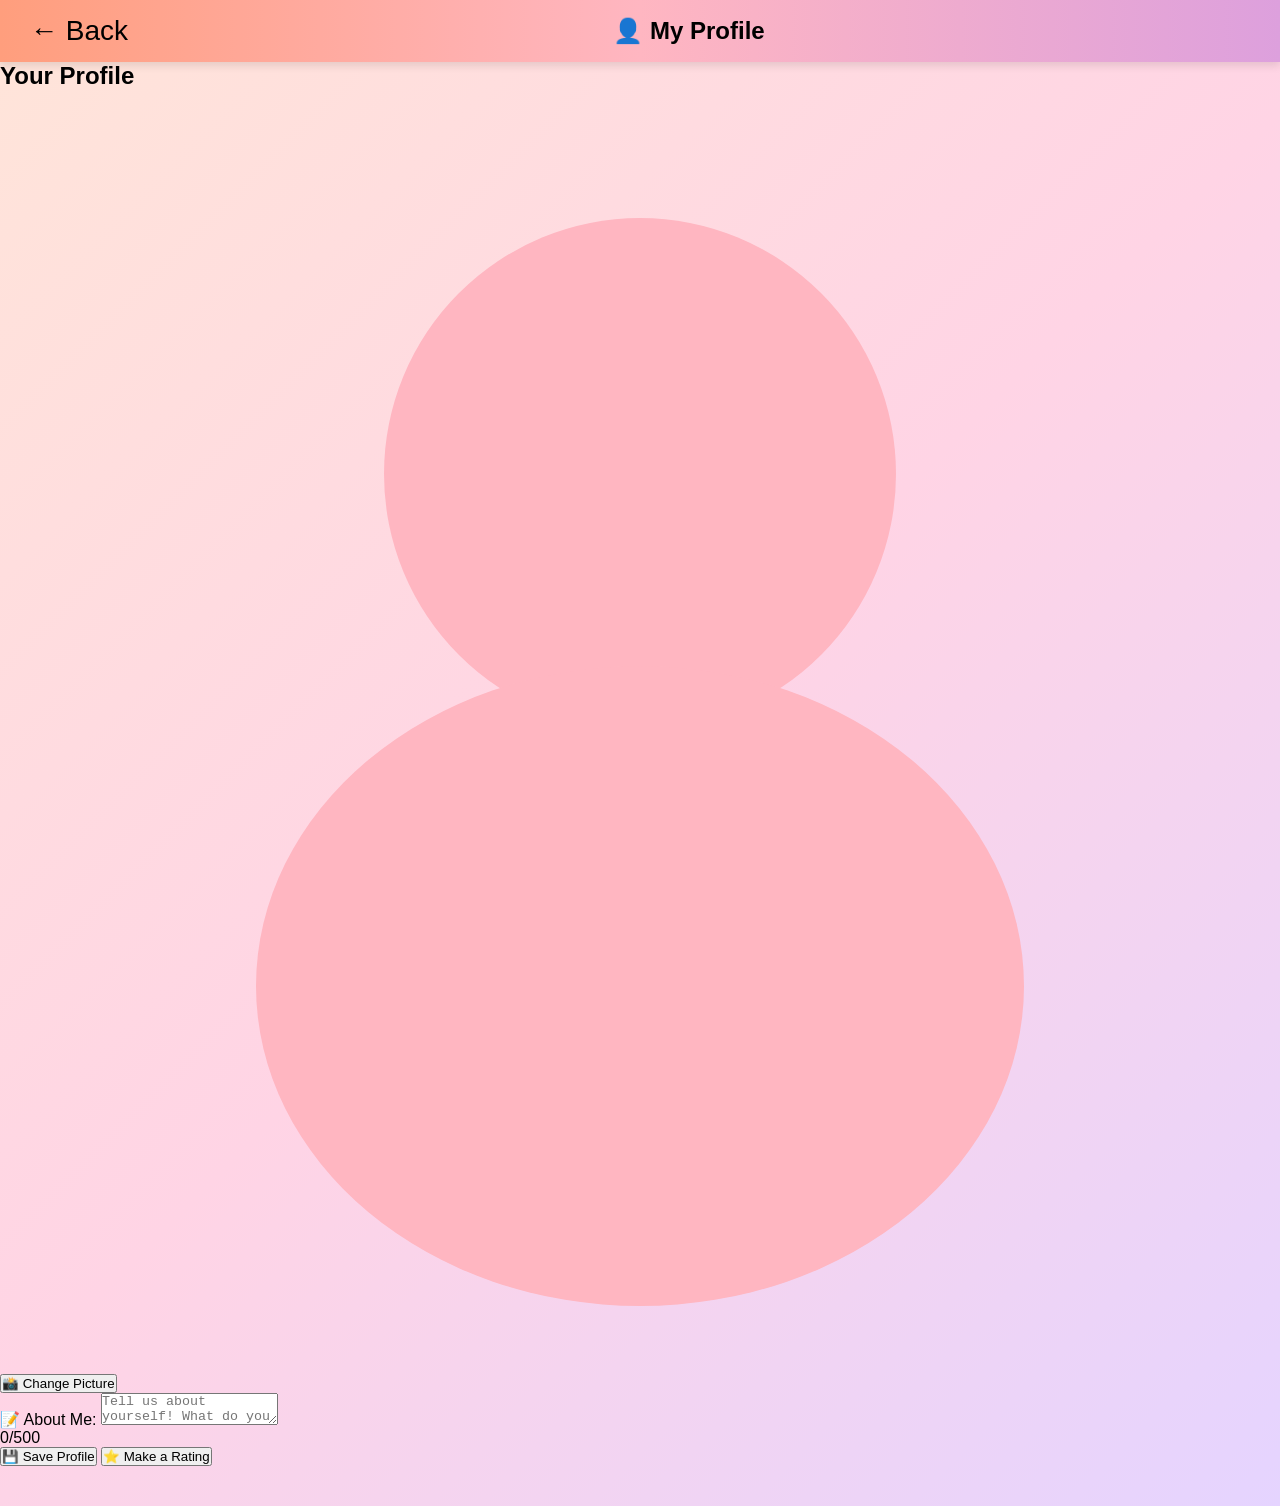
==== profile.html @ 6d8f7368 "Create profile.html - User profile page with picture and about me section" ====
<!DOCTYPE html>
<html lang="en">
<head>
    <meta charset="UTF-8">
    <meta name="viewport" content="width=device-width, initial-scale=1.0">
    <title>My Profile - Doris's Rating Platform</title>
    <link rel="stylesheet" href="style.css">
    <link rel="stylesheet" href="profile-style.css">
</head>
<body>
    <!-- NAVBAR SECTION -->
    <nav class="navbar">
        <div class="navbar-left">
            <span class="back-button" onclick="goHome()">← Back</span>
        </div>
        
        <div class="navbar-center">
            <h1 class="profile-title">👤 My Profile</h1>
        </div>
        
        <div class="navbar-right">
        </div>
    </nav>

    <!-- PROFILE CONTAINER -->
    <div class="profile-container">
        
        <!-- PROFILE CARD -->
        <div class="profile-card">
            <div class="profile-header">
                <h2>Your Profile</h2>
            </div>
            
            <div class="profile-content">
                <!-- PROFILE PICTURE -->
                <div class="profile-picture-section">
                    <div class="profile-picture-container">
                        <img id="profile-picture" class="profile-picture" src="data:image/svg+xml,%3Csvg xmlns='http://www.w3.org/2000/svg' viewBox='0 0 100 100'%3E%3Ccircle cx='50' cy='30' r='20' fill='%23FFB6C1'/%3E%3Cellipse cx='50' cy='70' rx='30' ry='25' fill='%23FFB6C1'/%3E%3C/svg%3E" alt="Profile Picture">
                    </div>
                    <button class="upload-picture-btn" onclick="document.getElementById('profile-pic-input').click()">📸 Change Picture</button>
                    <input type="file" id="profile-pic-input" accept="image/*" onchange="updateProfilePicture(event)" style="display: none;">
                </div>
                
                <!-- ABOUT ME SECTION -->
                <div class="about-me-section">
                    <label for="about-me-input">📝 About Me:</label>
                    <textarea 
                        id="about-me-input" 
                        class="about-me-input" 
                        placeholder="Tell us about yourself! What do you love? What are your hobbies?"
                        maxlength="500"
                    ></textarea>
                    <div class="character-count">
                        <span id="char-count">0</span>/500
                    </div>
                </div>
            </div>
            
            <div class="profile-buttons">
                <button class="save-button" onclick="saveProfile()">💾 Save Profile</button>
                <button class="make-rating-btn" onclick="goToMakeRating()">⭐ Make a Rating</button>
            </div>
        </div>

    </div>

    <!-- SCRIPT -->
    <script src="profile.js"></script>
</body>
</html>
---- style.css ----
/* ===== GHIBLI-INSPIRED COLORFUL DESIGN ===== */
/* This CSS file styles your website with warm, magical colors inspired by Studio Ghibli */

/* RESET - Make the page look clean */
* {
    margin: 0;
    padding: 0;
    box-sizing: border-box;
}

/* BODY - Main page background with gradient */
body {
    font-family: 'Segoe UI', Tahoma, Geneva, Verdana, sans-serif;
    background: linear-gradient(135deg, #FFE5D9 0%, #FFD4E5 50%, #E5D4FF 100%);
    /* Soft pastel colors - cream, pink, and lavender (very Ghibli!) */
    min-height: 100vh;
    padding-bottom: 40px;
}

/* ===== NAVBAR SECTION ===== */
/* Top navigation bar - sticky so it stays at top when scrolling */
.navbar {
    background: linear-gradient(90deg, #FF9E7D 0%, #FFB6C1 50%, #DDA0DD 100%);
    /* Salmon pink to plum gradient - warm and inviting */
    display: flex;
    justify-content: space-between;
    align-items: center;
    padding: 15px 30px;
    box-shadow: 0 4px 8px rgba(0, 0, 0, 0.1);
    position: sticky;
    top: 0;
    z-index: 100;
}

.navbar-left,
.navbar-right {
    font-size: 28px;
    cursor: pointer;
    transition: transform 0.2s;
}

.navbar-left:hover,
.navbar-right:hover {
    transform: scale(1.2);
}

.settings-icon {
    display: inline-block;
}

.account-icon {
    display: inline-block;
}

/* SEARCH BAR - Input field in the center of navbar */
.search-bar {
    width: 300px;
    padding: 12px 15px;
    border: none;
    border-radius: 25px;
    font-size: 14px;
    background-color: rgba(255, 255, 255, 0.9);
    transition: all 0.3s;
}

.search-bar:focus {
    outline: none;
    background-color: white;
    box-shadow: 0 2px 8px rgba(0, 0, 0, 0.15);
}

/* ===== TABS SECTION ===== */
/* Category tabs - Food, Movies, Books buttons */
.tabs-container {
    display: flex;
    justify-content: center;
    gap: 15px;
    padding: 25px 20px;
    flex-wrap: wrap;
    background-color: rgba(255, 255, 255, 0.3);
    border-bottom: 3px solid #FFB6C1;
}

.tab-button {
    padding: 12px 25px;
    font-size: 16px;
    border: 2px solid transparent;
    border-radius: 20px;
    background-color: white;
    color: #FF9E7D;
    font-weight: 600;
    cursor: pointer;
    transition: all 0.3s;
}

.tab-button:hover {
    background-color: #FFE5D9;
    border-color: #FF9E7D;
    transform: translateY(-2px);
}

/* ACTIVE TAB - Highlight the selected category */
.tab-button.active {
    background-color: #FF9E7D;
    color: white;
    border-color: #FF9E7D;
}

/* ===== CONTAINER & FEED ===== */
/* Main content area where posts appear */
.container {
    max-width: 700px;
    margin: 30px auto;
    padding: 0 20px;
}

.feed {
    display: flex;
    flex-direction: column;
    gap: 25px;
}

/* ===== POST SECTION ===== */
/* Each post card - shows a friend's rating */
.post {
    background-color: white;
    border-radius: 15px;
    overflow: hidden;
    box-shadow: 0 4px 12px rgba(0, 0, 0, 0.08);
    transition: transform 0.3s, box-shadow 0.3s;
    border-left: 5px solid #FFB6C1;
}

.post:hover {
    transform: translateY(-5px);
    box-shadow: 0 8px 20px rgba(0, 0, 0, 0.12);
}

/* Different border colors for each category */
.post.food-post {
    border-left-color: #FF9E7D;
}

.post.movies-post {
    border-left-color: #FFD700;
}

.post.books-post {
    border-left-color: #DDA0DD;
}

/* POST HEADER - Shows who posted it */
.post-header {
    display: flex;
    align-items: center;
    padding: 15px 20px;
    background-color: #FFF5F0;
}

.avatar {
    width: 40px;
    height: 40px;
    border-radius: 50%;
    margin-right: 15px;
}

.post-info {
    flex: 1;
}

.post-author {
    font-size: 16px;
    color: #333;
    margin: 0;
}

.post-category {
    font-size: 12px;
    color: #999;
    margin: 3px 0 0 0;
}

/* POST IMAGE - Photo of the food/movie/book */
.post-image {
    width: 100%;
    height: 250px;
    object-fit: cover;
}

/* POST CONTENT - Title, rating, description */
.post-content {
    padding: 20px;
}

.post-content h2 {
    color: #333;
    font-size: 18px;
    margin-bottom: 10px;
}

.rating {
    font-size: 16px;
    color: #666;
    margin-bottom: 12px;
    font-weight: 600;
}

.rating-value {
    color: #FF9E7D;
    font-size: 18px;
}

.post-description {
    color: #666;
    font-size: 14px;
    line-height: 1.5;
}

/* POST ACTIONS - Like and comment buttons */
.post-actions {
    display: flex;
    gap: 10px;
    padding: 15px 20px;
    border-top: 1px solid #EEE;
}

.like-button,
.comment-button {
    flex: 1;
    padding: 10px 15px;
    border: none;
    border-radius: 8px;
    font-size: 14px;
    cursor: pointer;
    transition: all 0.3s;
    font-weight: 600;
}

.like-button {
    background-color: #FFE5D9;
    color: #FF9E7D;
}

.like-button:hover {
    background-color: #FF9E7D;
    color: white;
}

.like-button.liked {
    background-color: #FF6B6B;
    color: white;
}

.comment-button {
    background-color: #E5D4FF;
    color: #DDA0DD;
}

.comment-button:hover {
    background-color: #DDA0DD;
    color: white;
}

/* ===== RESPONSIVE DESIGN ===== */
/* Make website look good on mobile phones */
@media (max-width: 600px) {
    .navbar {
        padding: 12px 20px;
    }

    .search-bar {
        width: 100%;
        max-width: 250px;
    }

    .tabs-container {
        gap: 10px;
    }

    .tab-button {
        padding: 10px 18px;
        font-size: 14px;
    }

    .container {
        margin: 15px auto;
    }

    .post-image {
        height: 200px;
    }
}
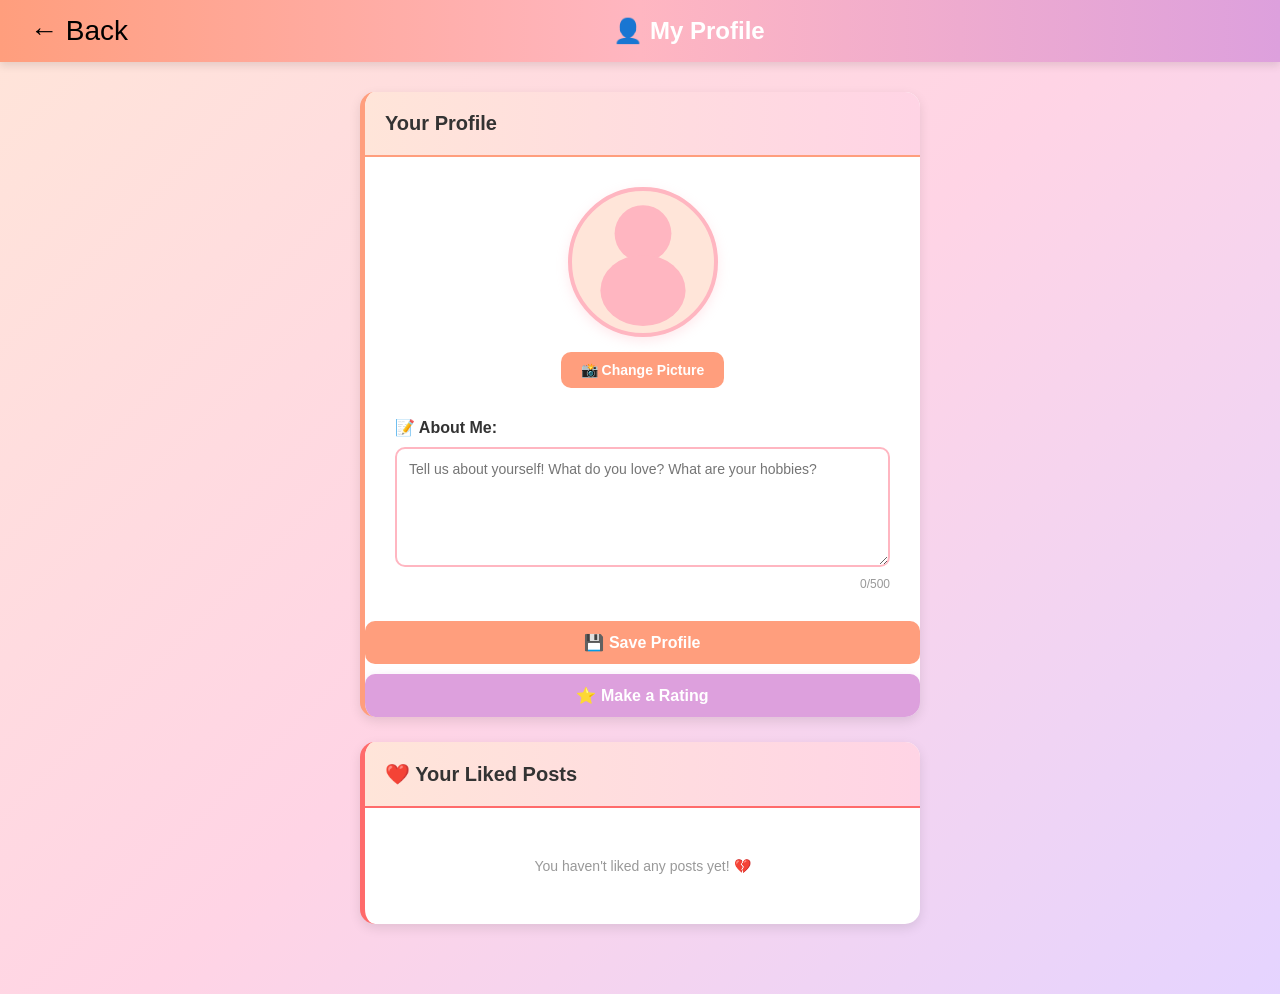
==== commit 63e63387: "Update profile.html - Add liked posts section" ====
--- a/profile.html
+++ b/profile.html
@@ -62,6 +62,17 @@
             </div>
         </div>
 
+        <!-- LIKED POSTS SECTION -->
+        <div class="liked-posts-card">
+            <div class="liked-posts-header">
+                <h2>❤️ Your Liked Posts</h2>
+            </div>
+            
+            <div class="liked-posts-content" id="liked-posts-container">
+                <p class="no-liked-posts">You haven't liked any posts yet! 💔</p>
+            </div>
+        </div>
+
     </div>
 
     <!-- SCRIPT -->
--- a/style.css
+++ b/style.css
@@ -106,6 +106,33 @@
     border-color: #FF9E7D;
 }
 
+/* ===== MAKE RATING FLOATING BUTTON ===== */
+.make-rating-floating {
+    position: fixed;
+    bottom: 30px;
+    right: 30px;
+    z-index: 99;
+}
+
+.make-rating-btn {
+    padding: 15px 25px;
+    background-color: #DDA0DD;
+    color: white;
+    border: none;
+    border-radius: 50px;
+    font-size: 16px;
+    font-weight: 600;
+    cursor: pointer;
+    box-shadow: 0 4px 12px rgba(221, 160, 221, 0.4);
+    transition: all 0.3s;
+}
+
+.make-rating-btn:hover {
+    background-color: #C080D0;
+    transform: translateY(-3px);
+    box-shadow: 0 6px 16px rgba(221, 160, 221, 0.6);
+}
+
 /* ===== CONTAINER & FEED ===== */
 /* Main content area where posts appear */
 .container {
@@ -162,6 +189,7 @@
     height: 40px;
     border-radius: 50%;
     margin-right: 15px;
+    object-fit: cover;
 }
 
 .post-info {
@@ -214,6 +242,58 @@
     color: #666;
     font-size: 14px;
     line-height: 1.5;
+}
+
+/* ===== AI COMMENTS SECTION ===== */
+.ai-comments {
+    padding: 15px 20px;
+    background-color: #F5F5F5;
+    border-top: 2px solid #E0E0E0;
+    border-bottom: 2px solid #E0E0E0;
+}
+
+.ai-comments h4 {
+    color: #333;
+    font-size: 14px;
+    margin-bottom: 12px;
+}
+
+.ai-comment {
+    background-color: white;
+    padding: 12px;
+    border-radius: 8px;
+    margin-bottom: 10px;
+    border-left: 4px solid #DDA0DD;
+}
+
+.ai-comment-header {
+    display: flex;
+    align-items: center;
+    gap: 10px;
+    margin-bottom: 8px;
+}
+
+.ai-badge {
+    display: inline-block;
+    background-color: #E5D4FF;
+    color: #6B4BA8;
+    padding: 4px 8px;
+    border-radius: 5px;
+    font-size: 12px;
+    font-weight: 600;
+}
+
+.ai-comment-time {
+    font-size: 11px;
+    color: #999;
+    margin: 0;
+}
+
+.ai-comment-text {
+    color: #666;
+    font-size: 14px;
+    font-style: italic;
+    margin: 0;
 }
 
 /* POST ACTIONS - Like and comment buttons */
@@ -261,6 +341,118 @@
     color: white;
 }
 
+/* ===== COMMENTS SECTION ===== */
+.comments-section {
+    padding: 15px 20px;
+    background-color: #F9F9F9;
+    border-top: 1px solid #EEE;
+}
+
+.comments-list {
+    margin-bottom: 15px;
+    display: flex;
+    flex-direction: column;
+    gap: 12px;
+}
+
+.comment-item {
+    background-color: white;
+    padding: 12px;
+    border-radius: 8px;
+    border-left: 3px solid #FFB6C1;
+}
+
+.comment-header {
+    display: flex;
+    align-items: center;
+    gap: 10px;
+    margin-bottom: 8px;
+}
+
+.comment-avatar {
+    width: 30px;
+    height: 30px;
+    border-radius: 50%;
+    object-fit: cover;
+}
+
+.comment-info {
+    flex: 1;
+}
+
+.comment-author {
+    color: #333;
+    font-size: 13px;
+    font-weight: 600;
+    margin: 0;
+}
+
+.comment-time {
+    color: #999;
+    font-size: 11px;
+    margin: 2px 0 0 0;
+}
+
+.comment-text {
+    color: #666;
+    font-size: 13px;
+    line-height: 1.4;
+    margin: 0 0 8px 0;
+}
+
+.delete-comment-btn {
+    font-size: 12px;
+    padding: 4px 8px;
+    background-color: #FFE5D9;
+    color: #FF9E7D;
+    border: none;
+    border-radius: 5px;
+    cursor: pointer;
+    transition: all 0.3s;
+}
+
+.delete-comment-btn:hover {
+    background-color: #FF9E7D;
+    color: white;
+}
+
+/* COMMENT INPUT AREA */
+.comment-input-area {
+    display: flex;
+    gap: 10px;
+}
+
+.comment-input {
+    flex: 1;
+    padding: 10px 12px;
+    border: 2px solid #DDA0DD;
+    border-radius: 8px;
+    font-size: 13px;
+    font-family: 'Arial', sans-serif;
+    transition: border-color 0.3s;
+}
+
+.comment-input:focus {
+    outline: none;
+    border-color: #FF9E7D;
+}
+
+.comment-input-area button {
+    padding: 10px 15px;
+    background-color: #DDA0DD;
+    color: white;
+    border: none;
+    border-radius: 8px;
+    font-size: 13px;
+    font-weight: 600;
+    cursor: pointer;
+    transition: all 0.3s;
+}
+
+.comment-input-area button:hover {
+    background-color: #C080D0;
+}
+
 /* ===== RESPONSIVE DESIGN ===== */
 /* Make website look good on mobile phones */
 @media (max-width: 600px) {
@@ -289,4 +481,22 @@
     .post-image {
         height: 200px;
     }
-}
+
+    .make-rating-floating {
+        bottom: 20px;
+        right: 20px;
+    }
+
+    .make-rating-btn {
+        padding: 12px 20px;
+        font-size: 14px;
+    }
+
+    .ai-comments {
+        padding: 12px 15px;
+    }
+
+    .comments-section {
+        padding: 12px 15px;
+    }
+}
--- a/profile-style.css
+++ b/profile-style.css
@@ -0,0 +1,301 @@
+/* ===== PROFILE PAGE STYLING ===== */
+
+.profile-title {
+    color: white;
+    font-size: 24px;
+    margin: 0;
+    text-align: center;
+}
+
+.profile-container {
+    max-width: 600px;
+    margin: 30px auto;
+    padding: 0 20px;
+    display: flex;
+    flex-direction: column;
+    gap: 25px;
+}
+
+/* PROFILE CARD */
+.profile-card {
+    background-color: white;
+    border-radius: 15px;
+    overflow: hidden;
+    box-shadow: 0 4px 12px rgba(0, 0, 0, 0.1);
+    border-left: 5px solid #FF9E7D;
+}
+
+.profile-header {
+    background: linear-gradient(90deg, #FFE5D9 0%, #FFD4E5 100%);
+    padding: 20px;
+    border-bottom: 2px solid #FF9E7D;
+}
+
+.profile-header h2 {
+    color: #333;
+    font-size: 20px;
+    margin: 0;
+}
+
+.profile-content {
+    padding: 30px;
+    display: flex;
+    flex-direction: column;
+    gap: 30px;
+}
+
+/* PROFILE PICTURE SECTION */
+.profile-picture-section {
+    display: flex;
+    flex-direction: column;
+    align-items: center;
+    gap: 15px;
+}
+
+.profile-picture-container {
+    width: 150px;
+    height: 150px;
+    border-radius: 50%;
+    overflow: hidden;
+    border: 4px solid #FFB6C1;
+    box-shadow: 0 4px 12px rgba(255, 182, 193, 0.3);
+    display: flex;
+    align-items: center;
+    justify-content: center;
+    background-color: #FFE5D9;
+}
+
+.profile-picture {
+    width: 100%;
+    height: 100%;
+    object-fit: cover;
+}
+
+.upload-picture-btn {
+    padding: 10px 20px;
+    background-color: #FF9E7D;
+    color: white;
+    border: none;
+    border-radius: 10px;
+    font-size: 14px;
+    font-weight: 600;
+    cursor: pointer;
+    transition: all 0.3s;
+}
+
+.upload-picture-btn:hover {
+    background-color: #FF6B6B;
+    transform: translateY(-2px);
+    box-shadow: 0 4px 12px rgba(255, 107, 107, 0.3);
+}
+
+/* ABOUT ME SECTION */
+.about-me-section {
+    display: flex;
+    flex-direction: column;
+    gap: 10px;
+}
+
+.about-me-section label {
+    color: #333;
+    font-weight: 600;
+    font-size: 16px;
+}
+
+.about-me-input {
+    padding: 12px;
+    border: 2px solid #FFB6C1;
+    border-radius: 10px;
+    font-size: 14px;
+    font-family: 'Arial', sans-serif;
+    resize: vertical;
+    min-height: 120px;
+    max-height: 200px;
+    transition: border-color 0.3s;
+}
+
+.about-me-input:focus {
+    outline: none;
+    border-color: #FF9E7D;
+    box-shadow: 0 0 8px rgba(255, 158, 125, 0.2);
+}
+
+.character-count {
+    color: #999;
+    font-size: 12px;
+    text-align: right;
+}
+
+/* PROFILE BUTTONS */
+.profile-buttons {
+    display: flex;
+    gap: 10px;
+    flex-direction: column;
+}
+
+.save-button {
+    width: 100%;
+    padding: 12px 25px;
+    background-color: #FF9E7D;
+    color: white;
+    border: none;
+    border-radius: 10px;
+    font-size: 16px;
+    font-weight: 600;
+    cursor: pointer;
+    transition: all 0.3s;
+}
+
+.save-button:hover {
+    background-color: #FF6B6B;
+    transform: translateY(-2px);
+    box-shadow: 0 4px 12px rgba(255, 107, 107, 0.3);
+}
+
+.make-rating-btn {
+    width: 100%;
+    padding: 12px 25px;
+    background-color: #DDA0DD;
+    color: white;
+    border: none;
+    border-radius: 10px;
+    font-size: 16px;
+    font-weight: 600;
+    cursor: pointer;
+    transition: all 0.3s;
+}
+
+.make-rating-btn:hover {
+    background-color: #C080D0;
+    transform: translateY(-2px);
+    box-shadow: 0 4px 12px rgba(221, 160, 221, 0.3);
+}
+
+/* LIKED POSTS CARD */
+.liked-posts-card {
+    background-color: white;
+    border-radius: 15px;
+    overflow: hidden;
+    box-shadow: 0 4px 12px rgba(0, 0, 0, 0.1);
+    border-left: 5px solid #FF6B6B;
+}
+
+.liked-posts-header {
+    background: linear-gradient(90deg, #FFE5D9 0%, #FFD4E5 100%);
+    padding: 20px;
+    border-bottom: 2px solid #FF6B6B;
+}
+
+.liked-posts-header h2 {
+    color: #333;
+    font-size: 20px;
+    margin: 0;
+}
+
+.liked-posts-content {
+    padding: 20px;
+    display: flex;
+    flex-direction: column;
+    gap: 15px;
+    max-height: 600px;
+    overflow-y: auto;
+}
+
+.no-liked-posts {
+    color: #999;
+    text-align: center;
+    padding: 30px 20px;
+    font-size: 14px;
+}
+
+/* LIKED POST ITEM */
+.liked-post-item {
+    background-color: #FFF5F0;
+    border: 2px solid #FFE5D9;
+    border-radius: 10px;
+    overflow: hidden;
+    transition: all 0.3s;
+}
+
+.liked-post-item:hover {
+    box-shadow: 0 4px 12px rgba(255, 158, 125, 0.2);
+    transform: translateY(-2px);
+}
+
+.liked-post-image {
+    width: 100%;
+    height: 150px;
+    object-fit: cover;
+}
+
+.liked-post-info {
+    padding: 12px;
+}
+
+.liked-post-title {
+    color: #333;
+    font-size: 14px;
+    font-weight: 600;
+    margin: 0 0 5px 0;
+}
+
+.liked-post-rating {
+    color: #FF9E7D;
+    font-size: 13px;
+    font-weight: 600;
+    margin: 0 0 5px 0;
+}
+
+.liked-post-time {
+    color: #999;
+    font-size: 11px;
+    margin: 0;
+}
+
+.unlike-btn {
+    width: 100%;
+    padding: 8px;
+    background-color: #FFE5D9;
+    color: #FF9E7D;
+    border: none;
+    border-radius: 5px;
+    font-size: 12px;
+    font-weight: 600;
+    cursor: pointer;
+    margin-top: 10px;
+    transition: all 0.3s;
+}
+
+.unlike-btn:hover {
+    background-color: #FF9E7D;
+    color: white;
+}
+
+/* RESPONSIVE DESIGN */
+@media (max-width: 600px) {
+    .profile-container {
+        margin: 15px auto;
+    }
+
+    .profile-header h2 {
+        font-size: 18px;
+    }
+
+    .profile-content {
+        padding: 20px;
+        gap: 20px;
+    }
+
+    .profile-picture-container {
+        width: 120px;
+        height: 120px;
+    }
+
+    .profile-title {
+        font-size: 20px;
+    }
+
+    .liked-posts-content {
+        max-height: 400px;
+    }
+}
